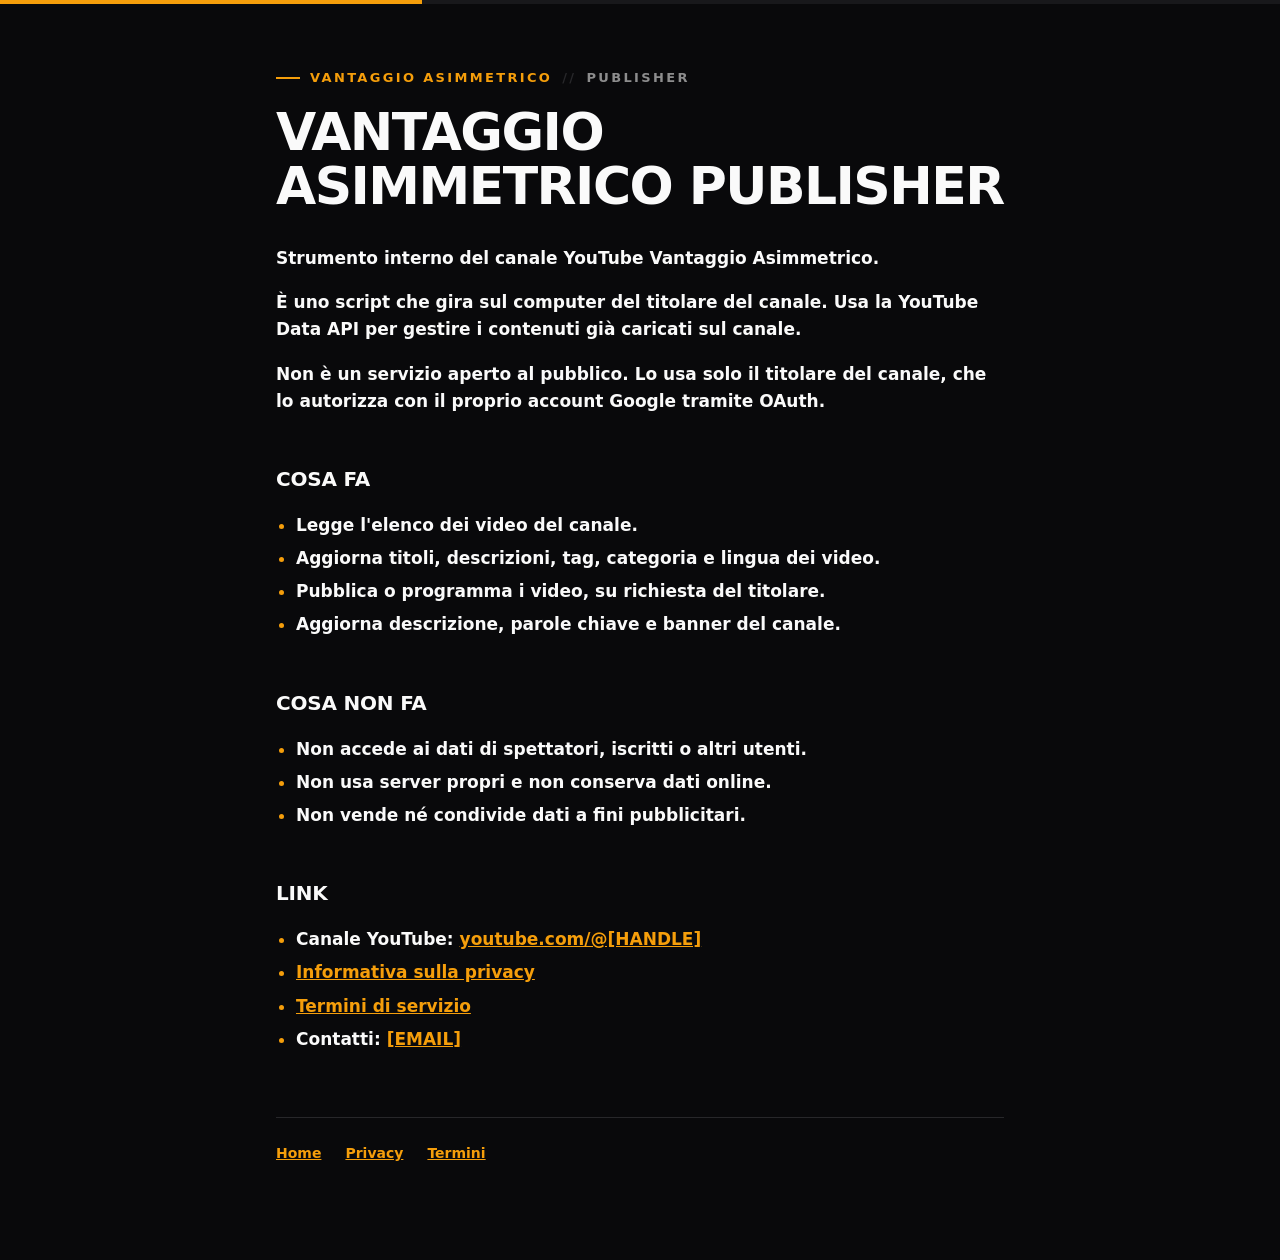
==== index.html @ f3073d21 "Add files via upload" ====
<!doctype html>
<html lang="it">
  <head>
    <meta charset="utf-8" />
    <meta name="viewport" content="width=device-width, initial-scale=1" />
    <title>Vantaggio Asimmetrico Publisher</title>
    <meta
      name="description"
      content="Strumento interno del canale YouTube Vantaggio Asimmetrico per gestire video e canale tramite YouTube Data API."
    />
    <link rel="stylesheet" href="style.css" />
  </head>
  <body>
    <div class="progress"></div>
    <main>
      <div class="label">
        <span class="tag">Vantaggio Asimmetrico</span>
        <span class="sep">//</span>
        <span class="title">Publisher</span>
      </div>
      <h1>Vantaggio Asimmetrico Publisher</h1>

      <p>Strumento interno del canale YouTube Vantaggio Asimmetrico.</p>
      <p>
        È uno script che gira sul computer del titolare del canale. Usa la
        YouTube Data API per gestire i contenuti già caricati sul canale.
      </p>
      <p>
        Non è un servizio aperto al pubblico. Lo usa solo il titolare del
        canale, che lo autorizza con il proprio account Google tramite OAuth.
      </p>

      <h2>Cosa fa</h2>
      <ul>
        <li>Legge l'elenco dei video del canale.</li>
        <li>
          Aggiorna titoli, descrizioni, tag, categoria e lingua dei video.
        </li>
        <li>Pubblica o programma i video, su richiesta del titolare.</li>
        <li>Aggiorna descrizione, parole chiave e banner del canale.</li>
      </ul>

      <h2>Cosa non fa</h2>
      <ul>
        <li>Non accede ai dati di spettatori, iscritti o altri utenti.</li>
        <li>Non usa server propri e non conserva dati online.</li>
        <li>Non vende né condivide dati a fini pubblicitari.</li>
      </ul>

      <h2>Link</h2>
      <ul>
        <li>
          Canale YouTube:
          <a href="https://www.youtube.com/@[HANDLE]"
            >youtube.com/@[HANDLE]</a
          >
        </li>
        <li><a href="privacy.html">Informativa sulla privacy</a></li>
        <li><a href="termini.html">Termini di servizio</a></li>
        <li>Contatti: <a href="mailto:[EMAIL]">[EMAIL]</a></li>
      </ul>

      <footer>
        <a href="index.html">Home</a>
        <a href="privacy.html">Privacy</a>
        <a href="termini.html">Termini</a>
      </footer>
    </main>
  </body>
</html>
---- style.css ----
/* Design System "Minimal Dark": stessi token di video-engine/src/theme.ts */
:root {
  --background: #09090b;
  --grid: #18181b;
  --border: #27272a;
  --text: #fafafa;
  --text-muted: rgba(250, 250, 250, 0.55);
  --accent: #f59e0b;
}

* {
  box-sizing: border-box;
}

html {
  background: var(--background);
}

body {
  margin: 0;
  background: var(--background);
  color: var(--text);
  font-family: Inter, system-ui, -apple-system, "Segoe UI", Roboto, sans-serif;
  font-weight: 600;
  font-size: 17px;
  line-height: 1.6;
}

/* Barra di avanzamento ambra, ferma a un terzo come nel banner */
.progress {
  height: 4px;
  background: var(--grid);
}

.progress::before {
  content: "";
  display: block;
  width: 33%;
  height: 100%;
  background: var(--accent);
}

main {
  max-width: 760px;
  margin: 0 auto;
  padding: 64px 16px 96px;
}

.label {
  display: flex;
  flex-wrap: wrap;
  align-items: center;
  gap: 10px;
  font-size: 13px;
  letter-spacing: 0.18em;
  text-transform: uppercase;
}

.label::before {
  content: "";
  width: 24px;
  height: 2px;
  background: var(--accent);
}

.label .tag {
  color: var(--accent);
}

.label .sep {
  color: var(--border);
}

.label .title {
  color: var(--text-muted);
}

h1 {
  margin: 16px 0 32px;
  font-size: clamp(32px, 7vw, 52px);
  font-weight: 800;
  line-height: 1.04;
  letter-spacing: -0.03em;
  text-transform: uppercase;
  overflow-wrap: break-word;
}

h2 {
  margin: 48px 0 12px;
  font-size: 20px;
  font-weight: 800;
  letter-spacing: -0.01em;
  text-transform: uppercase;
}

p,
li {
  color: var(--text);
}

ul {
  padding-left: 20px;
}

li {
  margin-bottom: 6px;
}

li::marker {
  color: var(--accent);
}

a {
  color: var(--accent);
  overflow-wrap: anywhere;
}

code {
  font-size: 14px;
  padding: 2px 6px;
  background: var(--grid);
  border: 1px solid var(--border);
  border-radius: 4px;
  overflow-wrap: anywhere;
}

.muted {
  color: var(--text-muted);
}

footer {
  margin-top: 64px;
  padding-top: 24px;
  border-top: 1px solid var(--border);
  display: flex;
  flex-wrap: wrap;
  gap: 8px 24px;
  font-size: 14px;
}
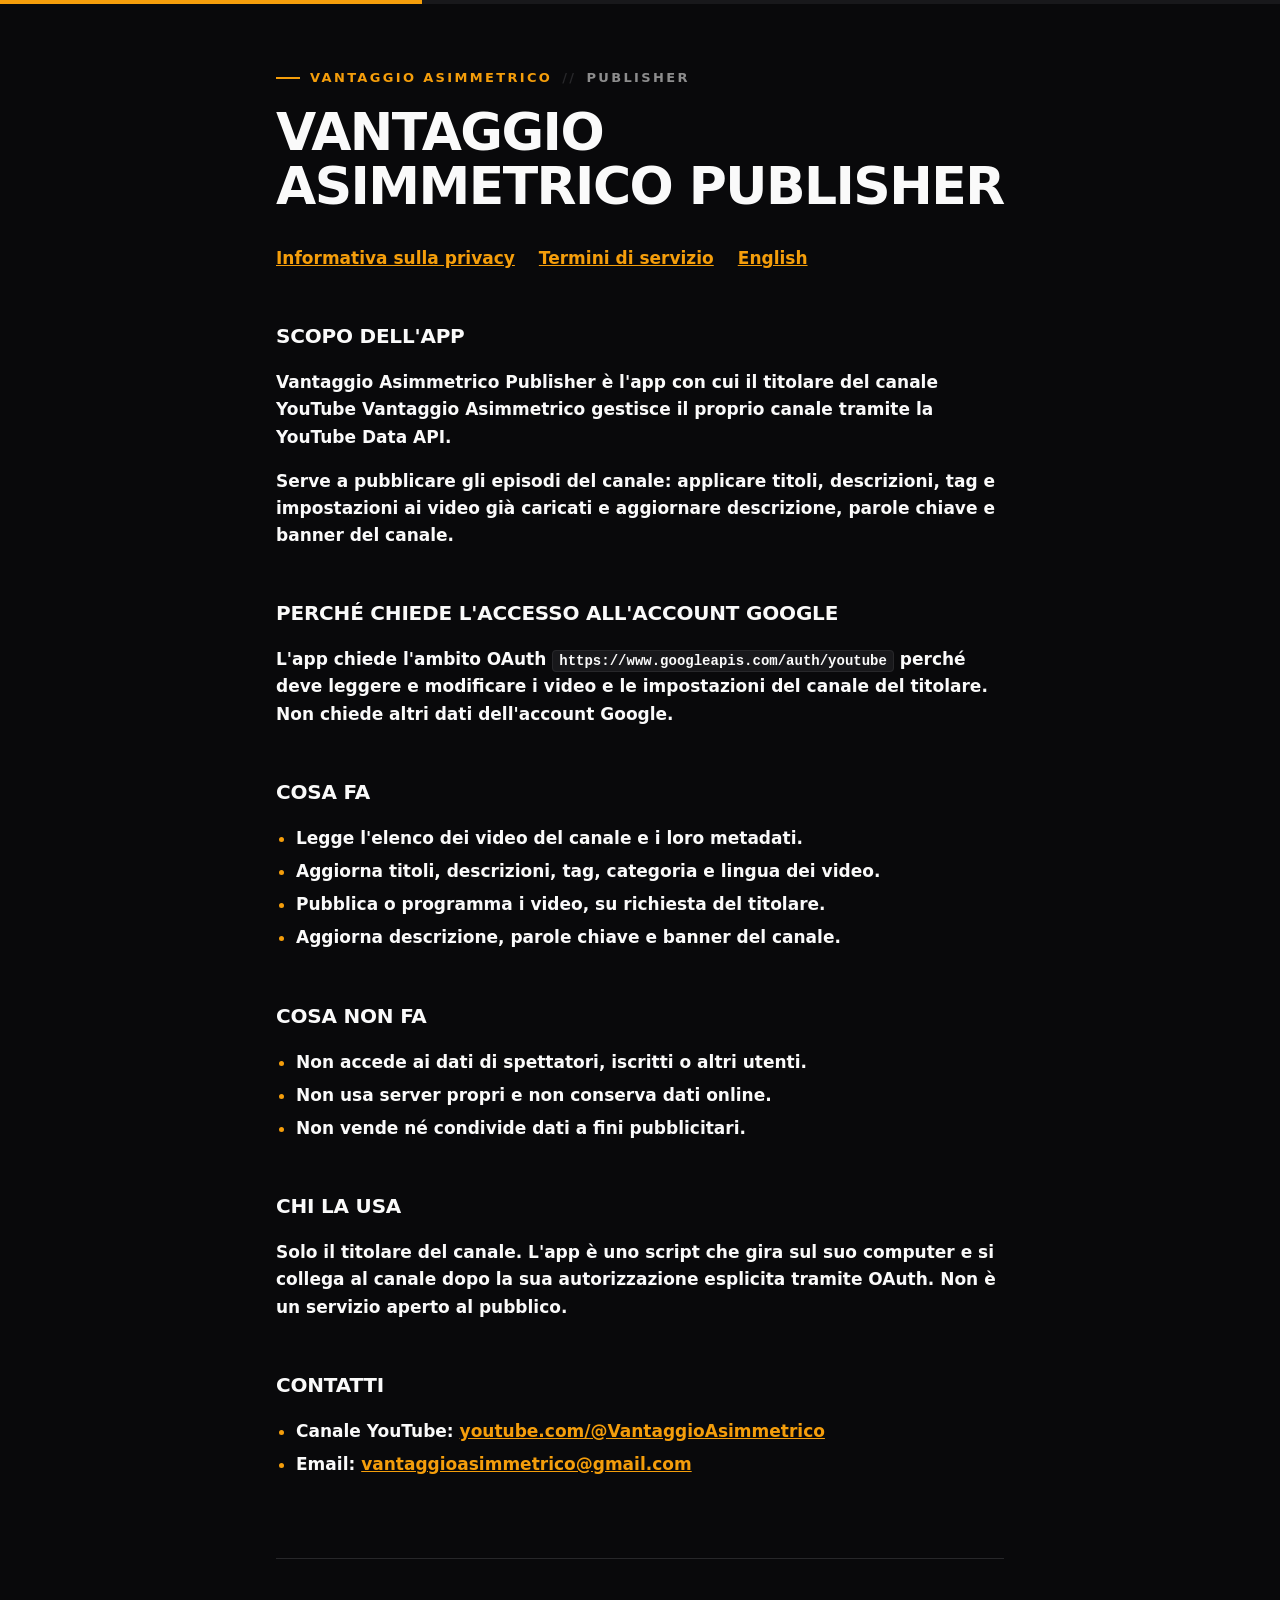
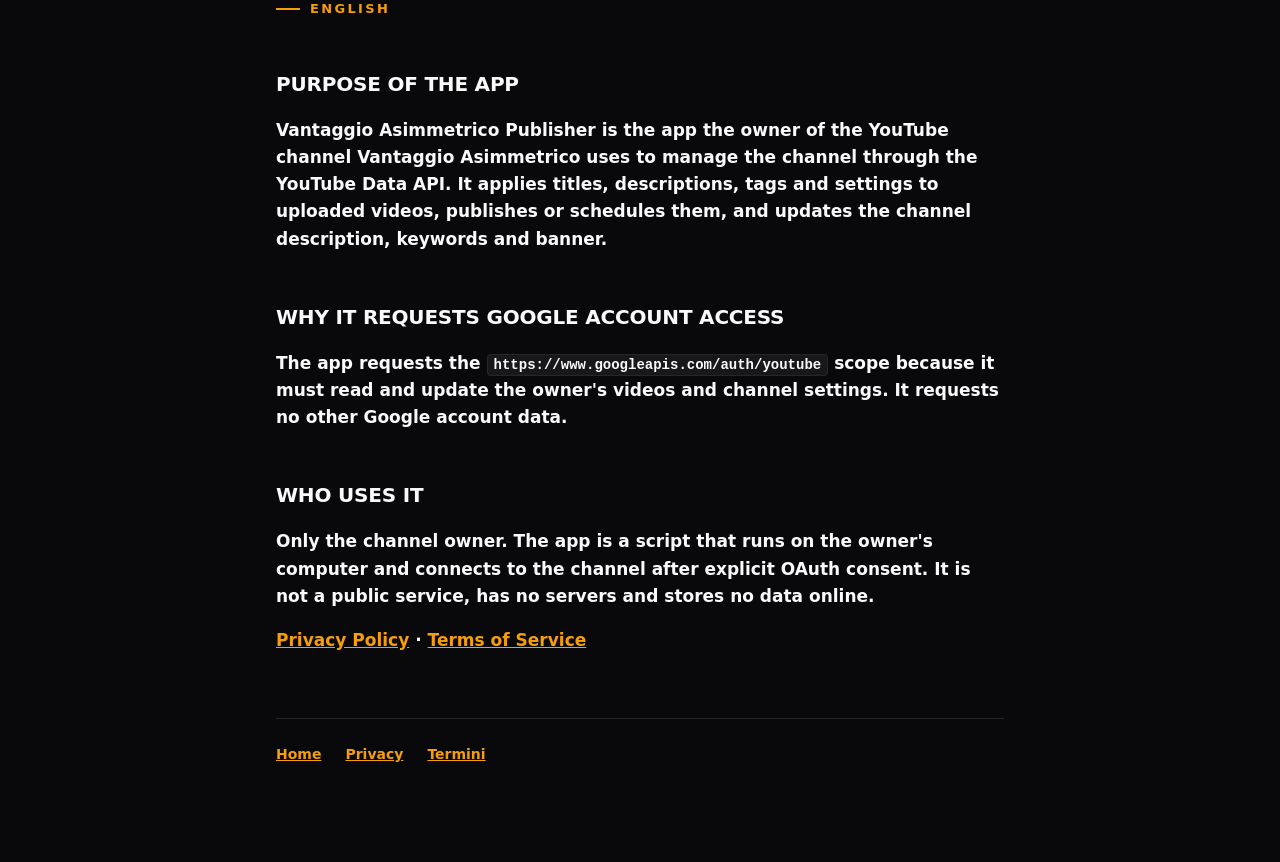
==== commit b6949cb1: "Add files via upload" ====
--- a/index.html
+++ b/index.html
@@ -6,7 +6,7 @@
     <title>Vantaggio Asimmetrico Publisher</title>
     <meta
       name="description"
-      content="Strumento interno del canale YouTube Vantaggio Asimmetrico per gestire video e canale tramite YouTube Data API."
+      content="Vantaggio Asimmetrico Publisher: l'app con cui il titolare del canale YouTube Vantaggio Asimmetrico gestisce video e canale tramite YouTube Data API."
     />
     <link rel="stylesheet" href="style.css" />
   </head>
@@ -20,19 +20,39 @@
       </div>
       <h1>Vantaggio Asimmetrico Publisher</h1>
 
-      <p>Strumento interno del canale YouTube Vantaggio Asimmetrico.</p>
+      <nav class="links">
+        <a href="https://vantaggioasimmetrico-afk.github.io/privacy.html"
+          >Informativa sulla privacy</a
+        >
+        <a href="https://vantaggioasimmetrico-afk.github.io/termini.html"
+          >Termini di servizio</a
+        >
+        <a href="#en">English</a>
+      </nav>
+
+      <h2>Scopo dell'app</h2>
       <p>
-        È uno script che gira sul computer del titolare del canale. Usa la
-        YouTube Data API per gestire i contenuti già caricati sul canale.
+        Vantaggio Asimmetrico Publisher è l'app con cui il titolare del canale
+        YouTube Vantaggio Asimmetrico gestisce il proprio canale tramite la
+        YouTube Data API.
       </p>
       <p>
-        Non è un servizio aperto al pubblico. Lo usa solo il titolare del
-        canale, che lo autorizza con il proprio account Google tramite OAuth.
+        Serve a pubblicare gli episodi del canale: applicare titoli,
+        descrizioni, tag e impostazioni ai video già caricati e aggiornare
+        descrizione, parole chiave e banner del canale.
+      </p>
+
+      <h2>Perché chiede l'accesso all'account Google</h2>
+      <p>
+        L'app chiede l'ambito OAuth
+        <code>https://www.googleapis.com/auth/youtube</code> perché deve
+        leggere e modificare i video e le impostazioni del canale del titolare.
+        Non chiede altri dati dell'account Google.
       </p>
 
       <h2>Cosa fa</h2>
       <ul>
-        <li>Legge l'elenco dei video del canale.</li>
+        <li>Legge l'elenco dei video del canale e i loro metadati.</li>
         <li>
           Aggiorna titoli, descrizioni, tag, categoria e lingua dei video.
         </li>
@@ -47,23 +67,69 @@
         <li>Non vende né condivide dati a fini pubblicitari.</li>
       </ul>
 
-      <h2>Link</h2>
+      <h2>Chi la usa</h2>
+      <p>
+        Solo il titolare del canale. L'app è uno script che gira sul suo
+        computer e si collega al canale dopo la sua autorizzazione esplicita
+        tramite OAuth. Non è un servizio aperto al pubblico.
+      </p>
+
+      <h2>Contatti</h2>
       <ul>
         <li>
           Canale YouTube:
-          <a href="https://www.youtube.com/@[HANDLE]"
-            >youtube.com/@[HANDLE]</a
+          <a href="https://www.youtube.com/@VantaggioAsimmetrico"
+            >youtube.com/@VantaggioAsimmetrico</a
           >
         </li>
-        <li><a href="privacy.html">Informativa sulla privacy</a></li>
-        <li><a href="termini.html">Termini di servizio</a></li>
-        <li>Contatti: <a href="mailto:[EMAIL]">[EMAIL]</a></li>
+        <li>Email: <a href="mailto:vantaggioasimmetrico@gmail.com">vantaggioasimmetrico@gmail.com</a></li>
       </ul>
 
+      <section id="en" lang="en">
+        <div class="label">
+          <span class="tag">English</span>
+        </div>
+        <h2>Purpose of the app</h2>
+        <p>
+          Vantaggio Asimmetrico Publisher is the app the owner of the YouTube
+          channel Vantaggio Asimmetrico uses to manage the channel through the
+          YouTube Data API. It applies titles, descriptions, tags and settings
+          to uploaded videos, publishes or schedules them, and updates the
+          channel description, keywords and banner.
+        </p>
+        <h2>Why it requests Google account access</h2>
+        <p>
+          The app requests the
+          <code>https://www.googleapis.com/auth/youtube</code> scope because it
+          must read and update the owner's videos and channel settings. It
+          requests no other Google account data.
+        </p>
+        <h2>Who uses it</h2>
+        <p>
+          Only the channel owner. The app is a script that runs on the owner's
+          computer and connects to the channel after explicit OAuth consent.
+          It is not a public service, has no servers and stores no data
+          online.
+        </p>
+        <p>
+          <a href="https://vantaggioasimmetrico-afk.github.io/privacy.html"
+            >Privacy Policy</a
+          >
+          ·
+          <a href="https://vantaggioasimmetrico-afk.github.io/termini.html"
+            >Terms of Service</a
+          >
+        </p>
+      </section>
+
       <footer>
-        <a href="index.html">Home</a>
-        <a href="privacy.html">Privacy</a>
-        <a href="termini.html">Termini</a>
+        <a href="https://vantaggioasimmetrico-afk.github.io/">Home</a>
+        <a href="https://vantaggioasimmetrico-afk.github.io/privacy.html"
+          >Privacy</a
+        >
+        <a href="https://vantaggioasimmetrico-afk.github.io/termini.html"
+          >Termini</a
+        >
       </footer>
     </main>
   </body>
--- a/style.css
+++ b/style.css
@@ -128,6 +128,19 @@
   color: var(--text-muted);
 }
 
+.links {
+  display: flex;
+  flex-wrap: wrap;
+  gap: 8px 24px;
+  margin-bottom: 8px;
+}
+
+#en {
+  margin-top: 80px;
+  padding-top: 40px;
+  border-top: 1px solid var(--border);
+}
+
 footer {
   margin-top: 64px;
   padding-top: 24px;
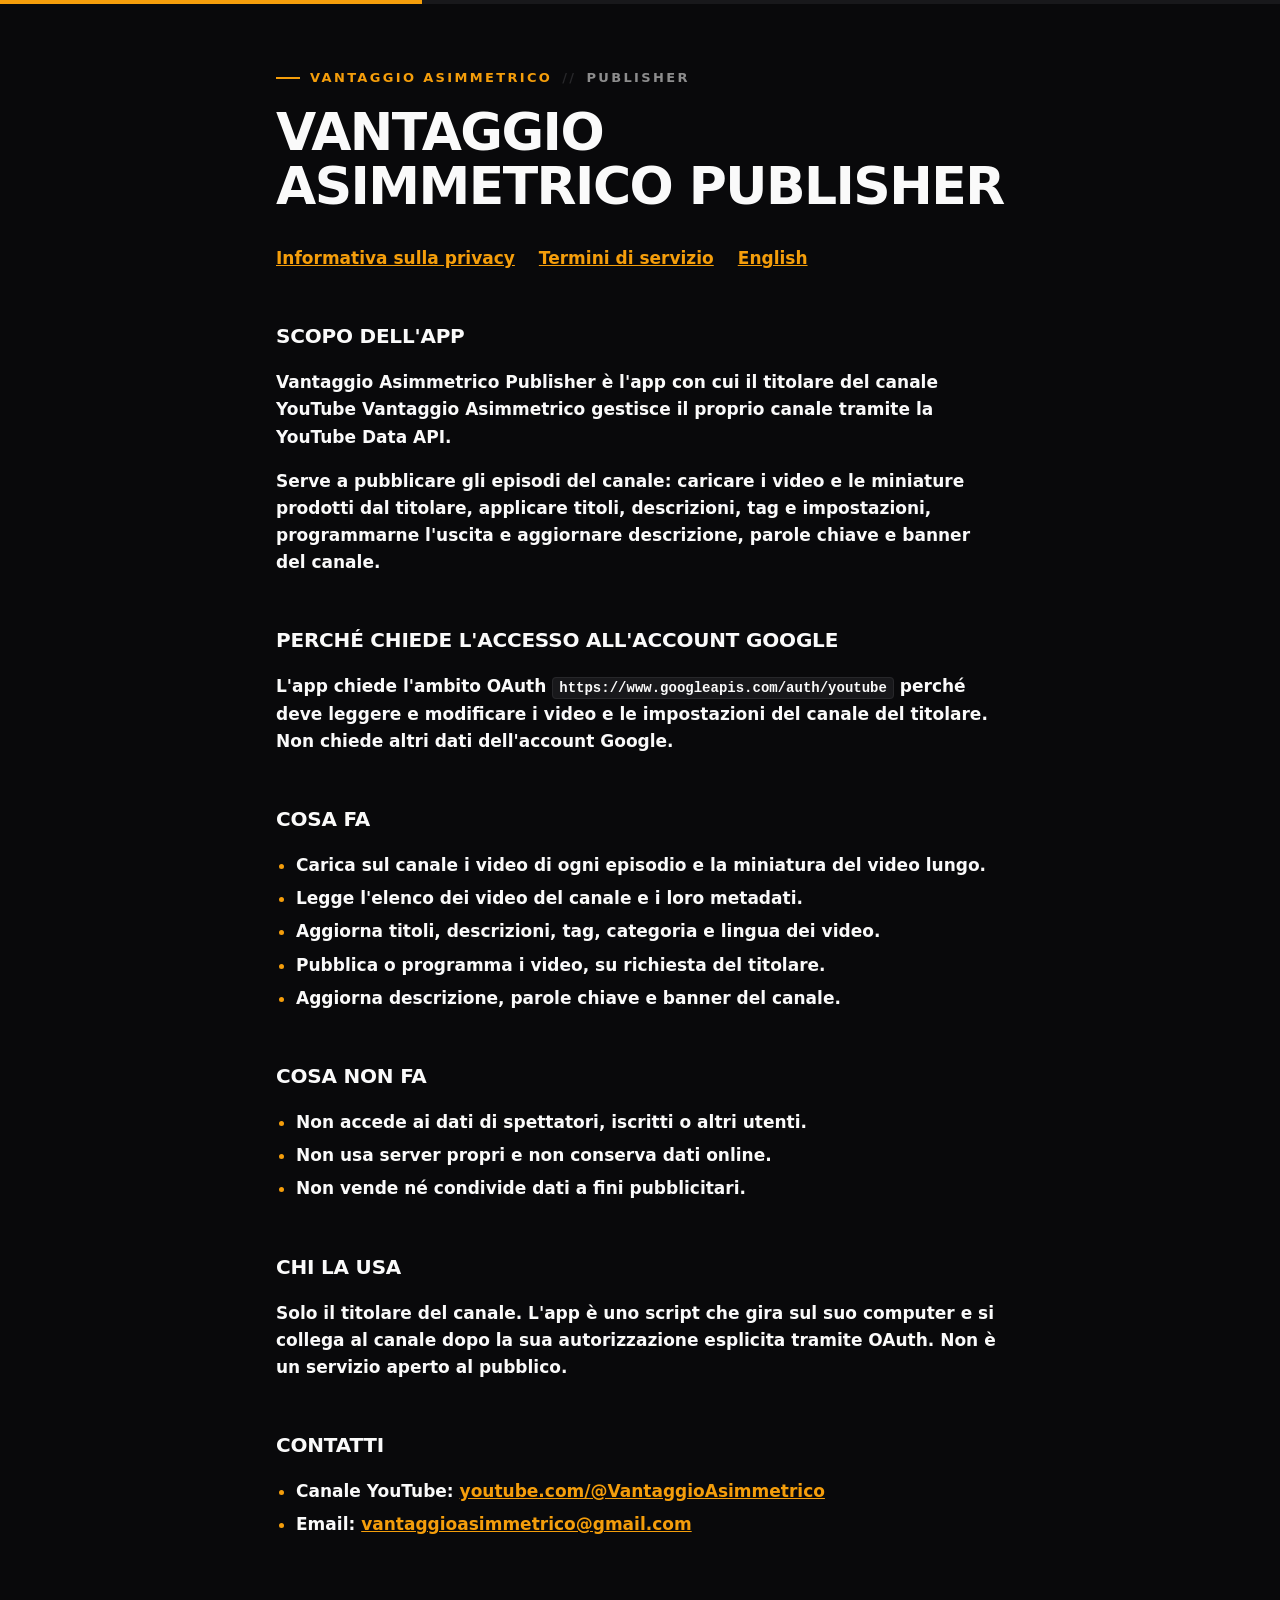
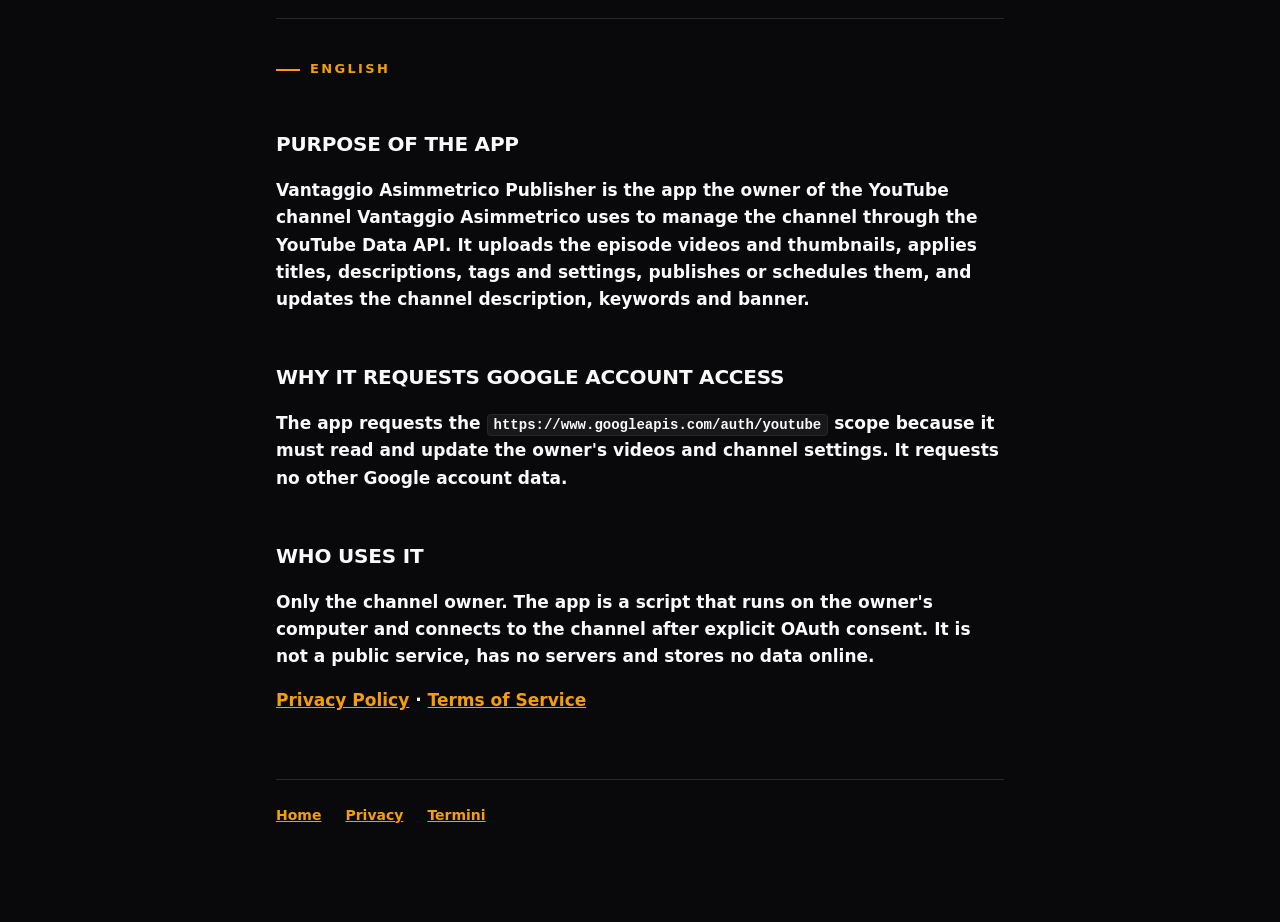
==== commit df116453: "Add files via upload" ====
--- a/index.html
+++ b/index.html
@@ -37,9 +37,10 @@
         YouTube Data API.
       </p>
       <p>
-        Serve a pubblicare gli episodi del canale: applicare titoli,
-        descrizioni, tag e impostazioni ai video già caricati e aggiornare
-        descrizione, parole chiave e banner del canale.
+        Serve a pubblicare gli episodi del canale: caricare i video e le
+        miniature prodotti dal titolare, applicare titoli, descrizioni, tag e
+        impostazioni, programmarne l'uscita e aggiornare descrizione, parole
+        chiave e banner del canale.
       </p>
 
       <h2>Perché chiede l'accesso all'account Google</h2>
@@ -52,6 +53,10 @@
 
       <h2>Cosa fa</h2>
       <ul>
+        <li>
+          Carica sul canale i video di ogni episodio e la miniatura del video
+          lungo.
+        </li>
         <li>Legge l'elenco dei video del canale e i loro metadati.</li>
         <li>
           Aggiorna titoli, descrizioni, tag, categoria e lingua dei video.
@@ -93,9 +98,10 @@
         <p>
           Vantaggio Asimmetrico Publisher is the app the owner of the YouTube
           channel Vantaggio Asimmetrico uses to manage the channel through the
-          YouTube Data API. It applies titles, descriptions, tags and settings
-          to uploaded videos, publishes or schedules them, and updates the
-          channel description, keywords and banner.
+          YouTube Data API. It uploads the episode videos and thumbnails,
+          applies titles, descriptions, tags and settings, publishes or
+          schedules them, and updates the channel description, keywords and
+          banner.
         </p>
         <h2>Why it requests Google account access</h2>
         <p>
